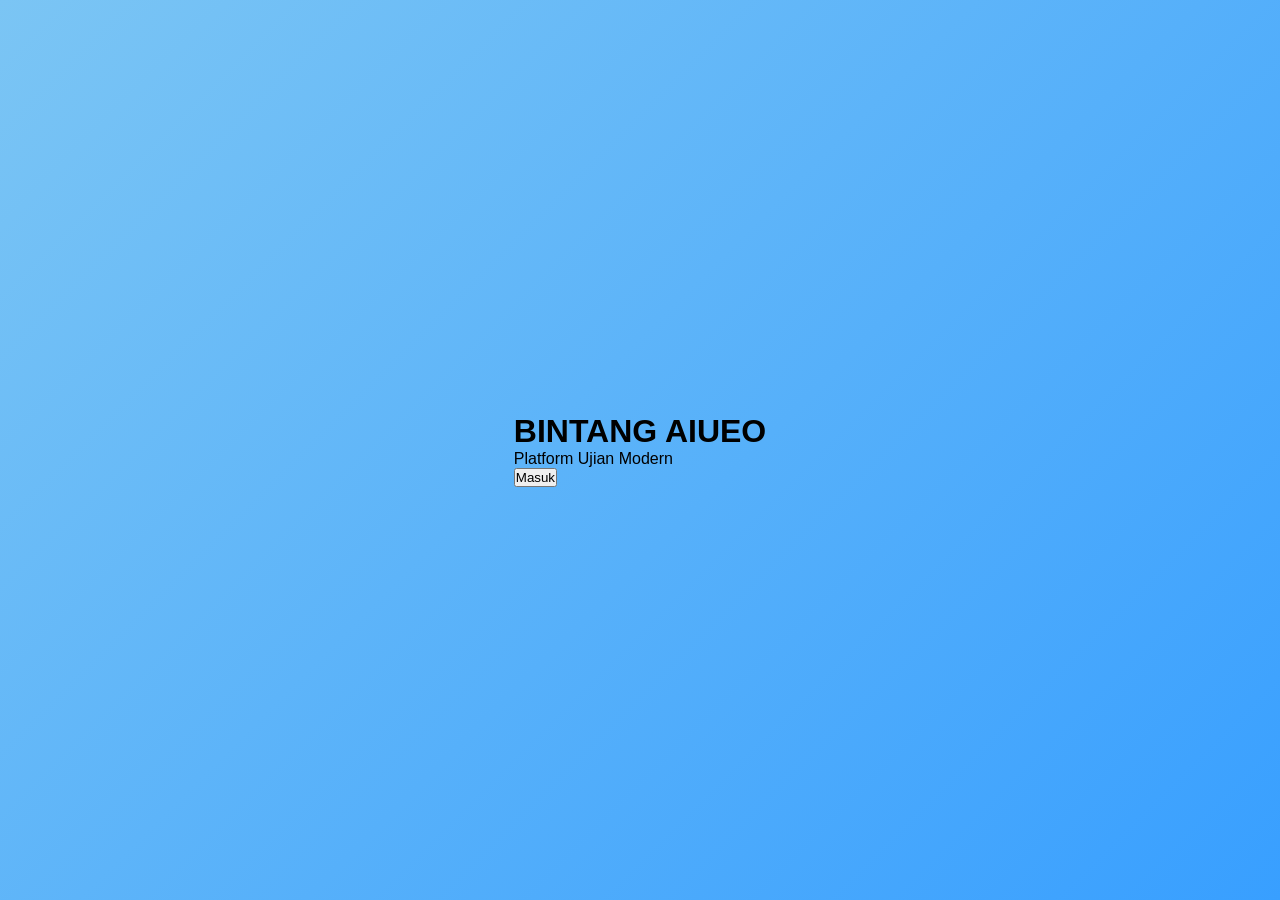
==== index.html @ 8f55b066 "fix login" ====
<!DOCTYPE html>
<html>
<head>
  <title>BINTANG AIUEO</title>
  <link rel="stylesheet" href="auth.css">
</head>
<body>

  <div class="container">
    <h1>BINTANG AIUEO</h1>
    <p>Platform Ujian Modern</p>

    <button onclick="window.location.href='login.html'">
  Masuk
</button>

  </div>

</body>
</html>
---- auth.css ----
*{
  margin:0;
  padding:0;
  box-sizing:border-box;
}

body{

  font-family:Arial,sans-serif;

  height:100vh;

  display:flex;
  justify-content:center;
  align-items:center;

  background:
  linear-gradient(
  135deg,
  #7bc5f4,
  #389fff
  );
}

.auth-box{

  width:420px;

  background:white;

  border-radius:30px;

  padding:80px 40px 40px;

  position:relative;

  box-shadow:
  0 20px 50px rgba(0,0,0,0.2);

  text-align:center;
}

/* LOGO */

.logo-circle{

  width:110px;
  height:110px;

  background:white;

  border-radius:50%;

  position:absolute;

  top:-55px;
  left:50%;

  transform:translateX(-50%);

  display:flex;
  justify-content:center;
  align-items:center;

  box-shadow:
  0 10px 25px rgba(0,0,0,0.15);

  font-size:45px;

  color:#2563eb;

  font-weight:bold;
}

.auth-box h1{
  margin-bottom:10px;
  color:#111827;
}

.subtitle{
  color:#6b7280;
  margin-bottom:35px;
}

.input-group{
  text-align:left;
  margin-bottom:20px;
}

.input-group label{
  display:block;
  margin-bottom:8px;
  color:#374151;
}

.input-group input{

  width:100%;

  padding:15px;

  border-radius:12px;

  border:1px solid #d1d5db;

  font-size:16px;

  outline:none;
}

/* BUTTON */

.auth-btn{

  width:100%;

  background:
  linear-gradient(
  135deg,
  #7c3aed,
  #2563eb
  );

  color:white;

  border:none;

  padding:15px;

  border-radius:14px;

  font-size:16px;

  cursor:pointer;

  margin-top:10px;

  transition:0.3s;
}

.auth-btn:hover{
  transform:translateY(-3px);
}

.bottom-text{
  margin-top:25px;
  color:#6b7280;
}

.bottom-text a{
  color:#7c3aed;
  text-decoration:none;
  font-weight:bold;
}
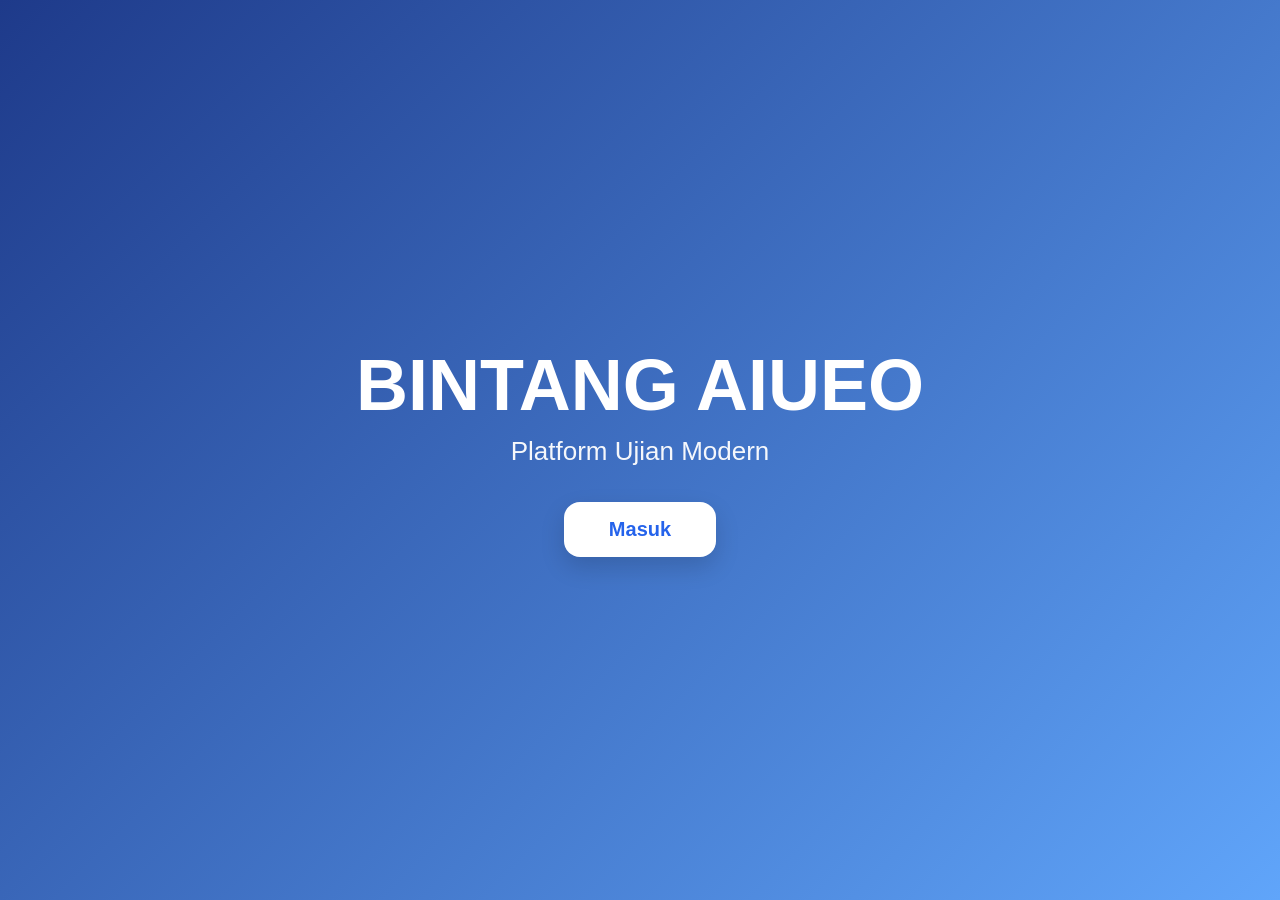
==== commit ed5d2cf0: "fix css" ====
--- a/index.html
+++ b/index.html
@@ -2,7 +2,7 @@
 <html>
 <head>
   <title>BINTANG AIUEO</title>
-  <link rel="stylesheet" href="auth.css">
+  <link rel="stylesheet" href="style.css">
 </head>
 <body>
 
--- a/style.css
+++ b/style.css
@@ -0,0 +1,80 @@
+*{
+  margin:0;
+  padding:0;
+  box-sizing:border-box;
+}
+
+body{
+
+  height:100vh;
+
+  display:flex;
+  justify-content:center;
+  align-items:center;
+
+  font-family:Arial,sans-serif;
+
+  background:
+  linear-gradient(
+  135deg,
+  #1e3a8a,
+  #60a5fa
+  );
+}
+
+.container{
+
+  text-align:center;
+
+  color:white;
+}
+
+.container h1{
+
+  font-size:72px;
+
+  margin-bottom:10px;
+
+  font-weight:bold;
+}
+
+.container p{
+
+  font-size:26px;
+
+  margin-bottom:35px;
+
+  opacity:0.95;
+}
+
+.container button{
+
+  padding:16px 45px;
+
+  border:none;
+
+  border-radius:16px;
+
+  background:white;
+
+  color:#2563eb;
+
+  font-size:20px;
+
+  font-weight:bold;
+
+  cursor:pointer;
+
+  transition:0.3s;
+
+  box-shadow:
+  0 10px 25px rgba(0,0,0,0.15);
+}
+
+.container button:hover{
+
+  transform:
+  translateY(-4px);
+
+  background:#f8fafc;
+}
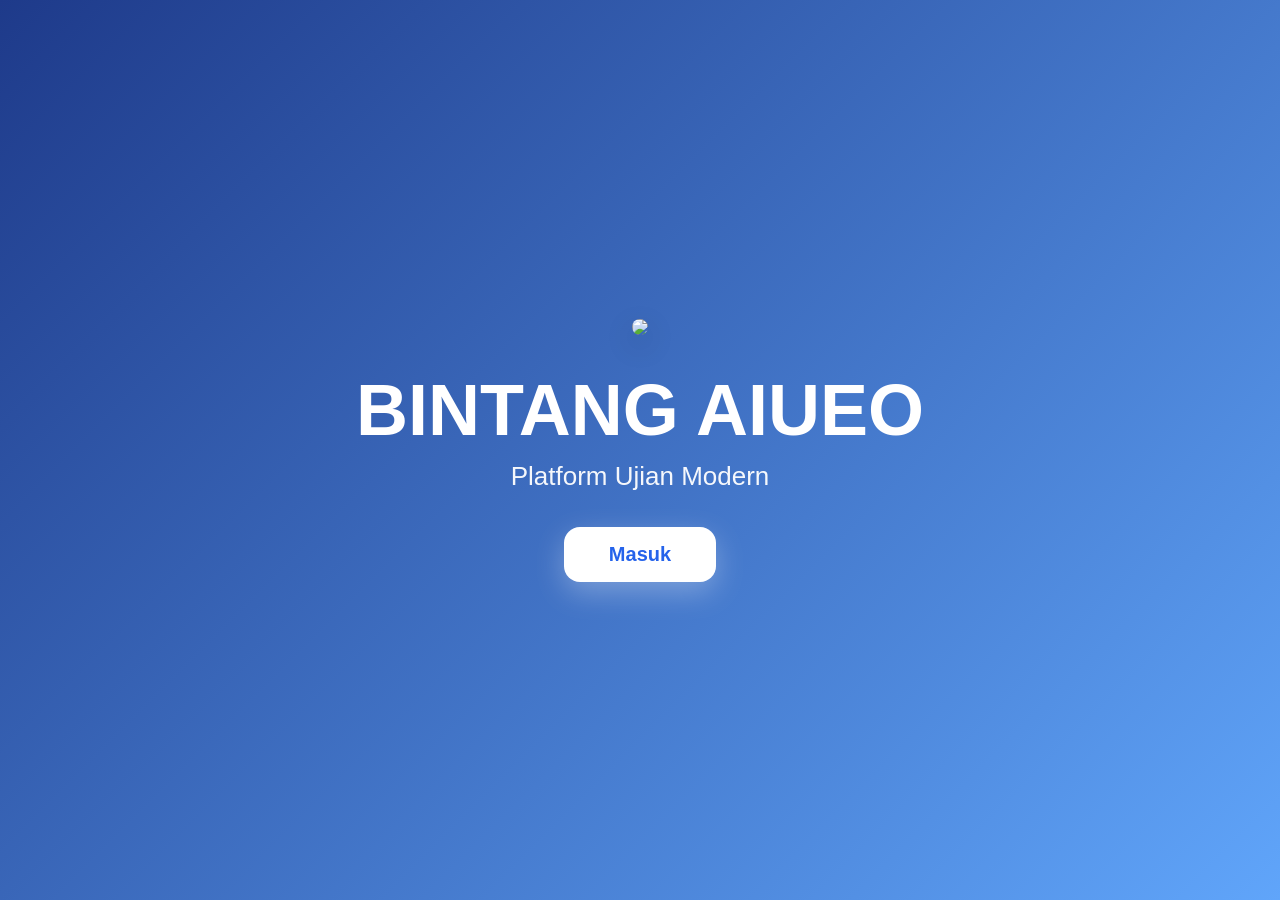
==== commit 9bd1a929: "add logo" ====
--- a/index.html
+++ b/index.html
@@ -7,6 +7,7 @@
 <body>
 
   <div class="container">
+    <img src="logo.jpg.jpg" class="hero-logo">
     <h1>BINTANG AIUEO</h1>
     <p>Platform Ujian Modern</p>
 
--- a/style.css
+++ b/style.css
@@ -68,7 +68,7 @@
   transition:0.3s;
 
   box-shadow:
-  0 10px 25px rgba(0,0,0,0.15);
+  0 10px 30px rgba(255,255,255,0.3);
 }
 
 .container button:hover{
@@ -77,4 +77,28 @@
   translateY(-4px);
 
   background:#f8fafc;
+}.container{
+  animation:fadeUp 1s ease;
+}
+
+@keyframes fadeUp{
+  from{
+    opacity:0;
+    transform:translateY(40px);
+  }
+
+  to{
+    opacity:1;
+    transform:translateY(0);
+  }
+}.hero-logo{
+
+  width:130px;
+
+  margin-bottom:30px;
+
+  border-radius:30px;
+
+  box-shadow:
+  0 10px 30px rgba(0,0,0,0.2);
 }
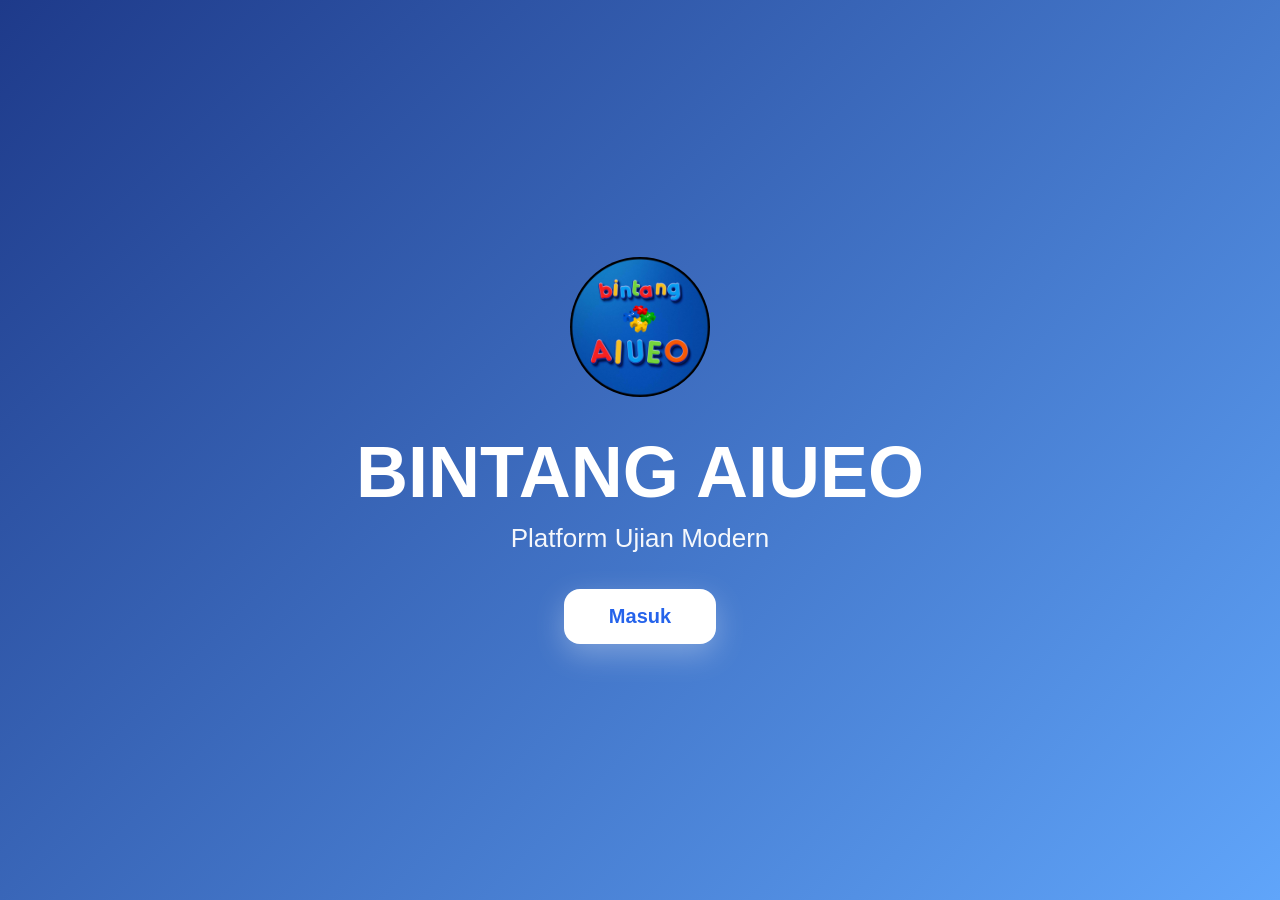
==== commit 2ad07007: "fix logo" ====
--- a/index.html
+++ b/index.html
@@ -7,15 +7,26 @@
 <body>
 
   <div class="container">
-    <img src="logo.jpg.jpg" class="hero-logo">
-    <h1>BINTANG AIUEO</h1>
-    <p>Platform Ujian Modern</p>
 
-    <button onclick="window.location.href='login.html'">
-  Masuk
-</button>
+  <img 
+src="./logo.jpg"
+style="
+width:140px;
+height:140px;
+border-radius:50%;
+object-fit:cover;
+margin-bottom:30px;
+">
 
-  </div>
+  <h1>BINTANG AIUEO</h1>
+
+  <p>Platform Ujian Modern</p>
+
+  <button onclick="window.location.href='login.html'">
+    Masuk
+  </button>
+
+</div>
 
 </body>
 </html>
--- a/style.css
+++ b/style.css
@@ -101,4 +101,10 @@
 
   box-shadow:
   0 10px 30px rgba(0,0,0,0.2);
+}.logo-img{
+  width:140px;
+  height:140px;
+  object-fit:cover;
+  border-radius:50%;
+  margin-bottom:30px;
 }
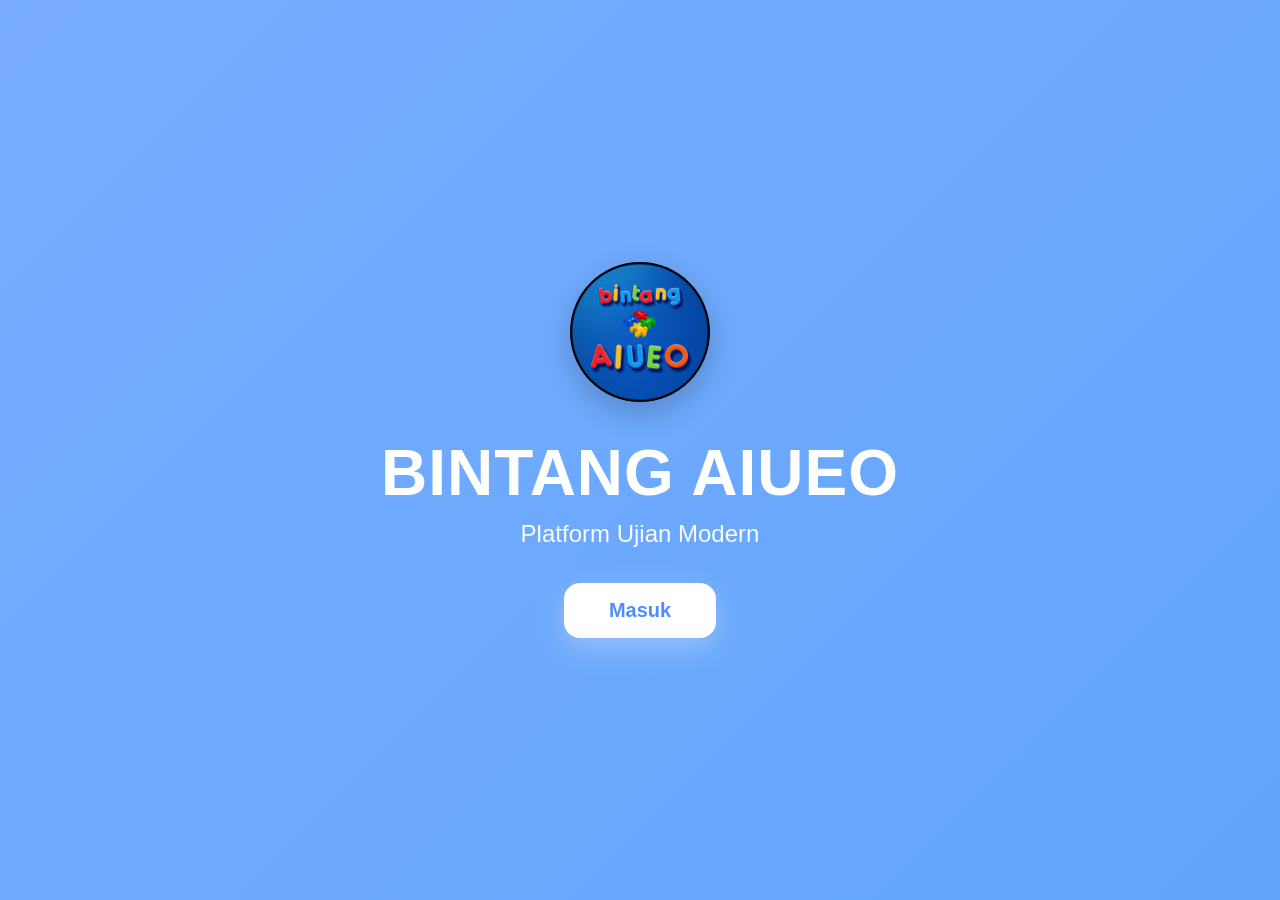
==== commit 5bee832e: "fix landing page responsive" ====
--- a/index.html
+++ b/index.html
@@ -1,30 +1,36 @@
 <!DOCTYPE html>
-<html>
+<html lang="id">
+
 <head>
-  <title>BINTANG AIUEO</title>
-  <link rel="stylesheet" href="style.css">
+
+<meta charset="UTF-8">
+
+<meta name="viewport" content="width=device-width, initial-scale=1.0">
+
+<title>BINTANG AIUEO</title>
+
+<link rel="stylesheet" href="style.css">
+
+<link rel="icon" type="image/png" href="logo.jpg">
+
 </head>
+
 <body>
 
-  <div class="container">
+<div class="container">
 
-  <img 
-src="./logo.jpg"
-style="
-width:140px;
-height:140px;
-border-radius:50%;
-object-fit:cover;
-margin-bottom:30px;
-">
+<img
+src="logo.jpg"
+alt="Logo BINTANG AIUEO"
+class="logo-img">
 
-  <h1>BINTANG AIUEO</h1>
+<h1>BINTANG AIUEO</h1>
 
-  <p>Platform Ujian Modern</p>
+<p>Platform Ujian Modern</p>
 
-  <button onclick="window.location.href='login.html'">
-    Masuk
-  </button>
+<button onclick="window.location.href='login.html'">
+Masuk
+</button>
 
 </div>
 
--- a/style.css
+++ b/style.css
@@ -5,8 +5,7 @@
 }
 
 body{
-
-  height:100vh;
+  min-height:100vh;
 
   display:flex;
   justify-content:center;
@@ -14,74 +13,119 @@
 
   font-family:Arial,sans-serif;
 
-  background:
-  linear-gradient(
-  135deg,
-  #1e3a8a,
-  #60a5fa
+  background:linear-gradient(
+    135deg,
+    #7aadff,
+    #60a5fa
   );
-}
+
+  overflow-x:hidden;
+}
+
+/* =========================
+   CONTAINER
+========================= */
 
 .container{
 
+  width:100%;
+  max-width:700px;
+
   text-align:center;
 
   color:white;
-}
+
+  animation:fadeUp 1s ease;
+}
+
+/* =========================
+   LOGO
+========================= */
+
+.container img{
+
+  width:140px;
+  height:140px;
+
+  object-fit:cover;
+
+  border-radius:50%;
+
+  margin-bottom:30px;
+
+  box-shadow:
+  0 10px 30px rgba(0,0,0,.2);
+}
+
+/* =========================
+   TITLE
+========================= */
 
 .container h1{
 
-  font-size:72px;
+  font-size:64px;
+
+  font-weight:bold;
 
   margin-bottom:10px;
 
+  letter-spacing:1px;
+}
+
+/* =========================
+   SUBTITLE
+========================= */
+
+.container p{
+
+  font-size:24px;
+
+  margin-bottom:35px;
+
+  opacity:.95;
+}
+
+/* =========================
+   BUTTON
+========================= */
+
+.container button{
+
+  padding:16px 45px;
+
+  border:none;
+
+  border-radius:16px;
+
+  background:white;
+
+  color:#4f8cff;
+
+  font-size:20px;
+
   font-weight:bold;
-}
-
-.container p{
-
-  font-size:26px;
-
-  margin-bottom:35px;
-
-  opacity:0.95;
-}
-
-.container button{
-
-  padding:16px 45px;
-
-  border:none;
-
-  border-radius:16px;
-
-  background:white;
-
-  color:#2563eb;
-
-  font-size:20px;
-
-  font-weight:bold;
 
   cursor:pointer;
 
-  transition:0.3s;
+  transition:.3s;
 
   box-shadow:
-  0 10px 30px rgba(255,255,255,0.3);
+  0 10px 30px rgba(255,255,255,.3);
 }
 
 .container button:hover{
 
-  transform:
-  translateY(-4px);
+  transform:translateY(-4px);
 
   background:#f8fafc;
-}.container{
-  animation:fadeUp 1s ease;
-}
+}
+
+/* =========================
+   ANIMATION
+========================= */
 
 @keyframes fadeUp{
+
   from{
     opacity:0;
     transform:translateY(40px);
@@ -91,20 +135,98 @@
     opacity:1;
     transform:translateY(0);
   }
-}.hero-logo{
-
-  width:130px;
-
-  margin-bottom:30px;
-
-  border-radius:30px;
-
-  box-shadow:
-  0 10px 30px rgba(0,0,0,0.2);
-}.logo-img{
-  width:140px;
-  height:140px;
-  object-fit:cover;
-  border-radius:50%;
-  margin-bottom:30px;
+
+}
+
+/* =========================
+   TABLET
+========================= */
+
+@media(max-width:1024px){
+
+  .container h1{
+    font-size:54px;
+  }
+
+  .container p{
+    font-size:22px;
+  }
+
+}
+
+/* =========================
+   MOBILE
+========================= */
+
+@media(max-width:768px){
+
+  body{
+
+    padding:20px;
+  }
+
+  .container img{
+
+    width:110px;
+    height:110px;
+
+    margin-bottom:25px;
+  }
+
+  .container h1{
+
+    font-size:42px;
+
+    line-height:1.15;
+
+    margin-bottom:12px;
+  }
+
+  .container p{
+
+    font-size:18px;
+
+    margin-bottom:28px;
+  }
+
+  .container button{
+
+    width:220px;
+
+    padding:15px;
+
+    font-size:18px;
+  }
+
+}
+
+/* =========================
+   SMALL MOBILE
+========================= */
+
+@media(max-width:480px){
+
+  .container img{
+
+    width:95px;
+    height:95px;
+  }
+
+  .container h1{
+
+    font-size:34px;
+  }
+
+  .container p{
+
+    font-size:16px;
+  }
+
+  .container button{
+
+    width:200px;
+
+    font-size:16px;
+  }
+
 }
